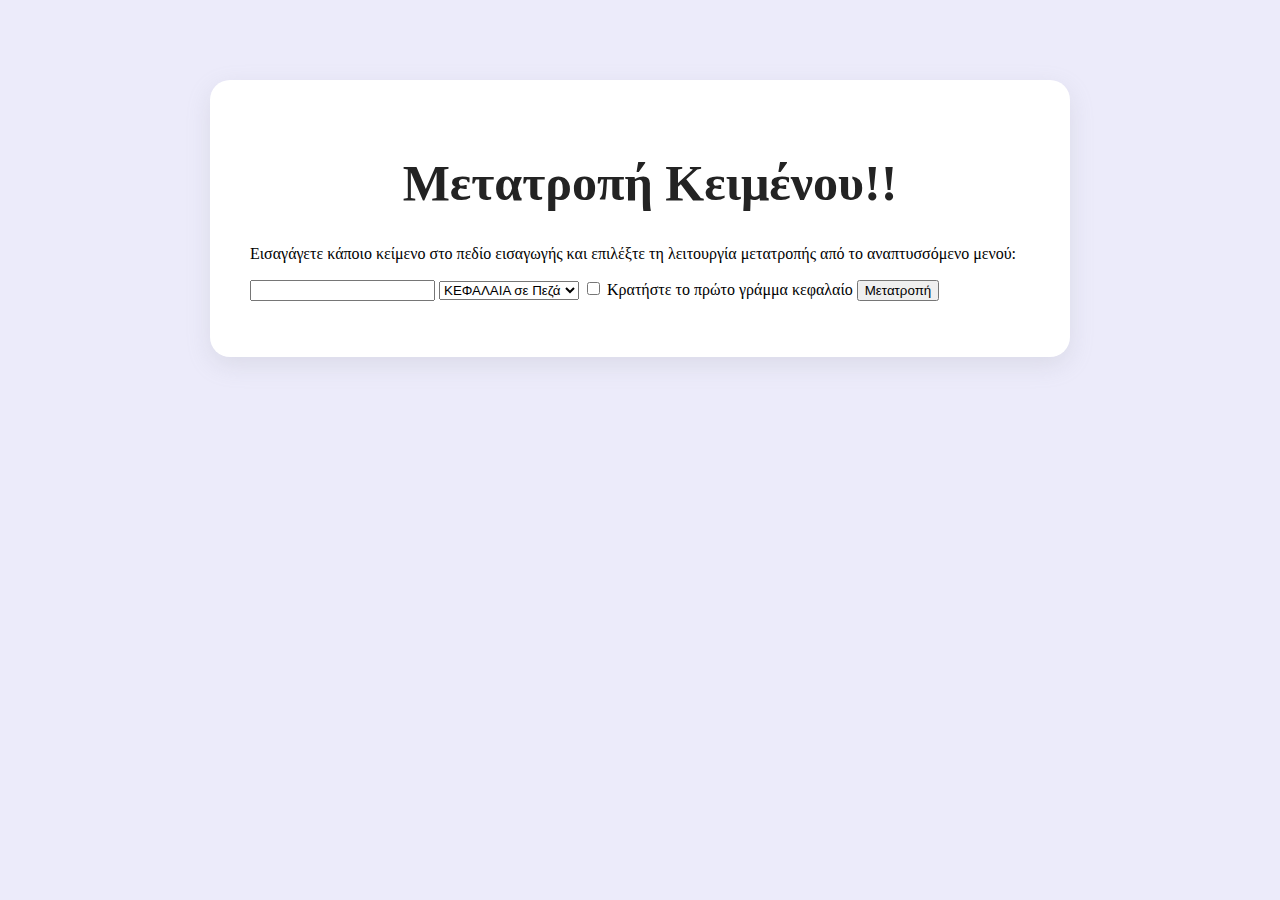
==== index.html @ 20ceb594 "1rst" ====
<!DOCTYPE html>
<html>
<head>
  <title>Text Converter</title>
  <link rel="stylesheet" href="style.css">

</head>
<body>
    <div id="convertapp">
  <h1 id="header">Μετατροπή Κειμένου!!</h1>
  <p>Εισαγάγετε κάποιο κείμενο στο πεδίο εισαγωγής και επιλέξτε τη λειτουργία μετατροπής από το αναπτυσσόμενο μενού:</p>
  <input type="textarea" id="inputText">
  <select id="conversionMode">
    <option value="lowercase">ΚΕΦΑΛΑΙΑ σε Πεζά</option>
    <option value="capitalized">Πεζά σε ΚΕΦΑΛΑΙΑ</option>
  </select>
  <label id="labelFirstLetter"><input type="checkbox" id="keepFirstLetterCapitalized"> Κρατήστε το πρώτο γράμμα κεφαλαίο</label>
  <button onclick="convertText()">Μετατροπή</button>
  <p id="output"></p>
</div>
<script src="index.js"></script>
</body>
</html>
---- style.css ----
body {
background-color: #ECEBFA;
font-family: 'Open sans';
display: flex;
flex-direction: column;
align-items: center;
justify-content: center;
align-content: center;
margin-top: 40px;
}



h1 {
    font-size: 50px;
}


#convertapp{
    width: 780px;
    padding: 40px;
    background-color: #ffffff;
    border-radius: 20px;
    margin-top: 40px;
    box-shadow: rgb(149 157 165 / 20%) 0px 8px 24px;
}

h1#header{
    color: #232323;
    margin-left: 20px;
    position: relative;
    display: flex;
    justify-content: center;
}
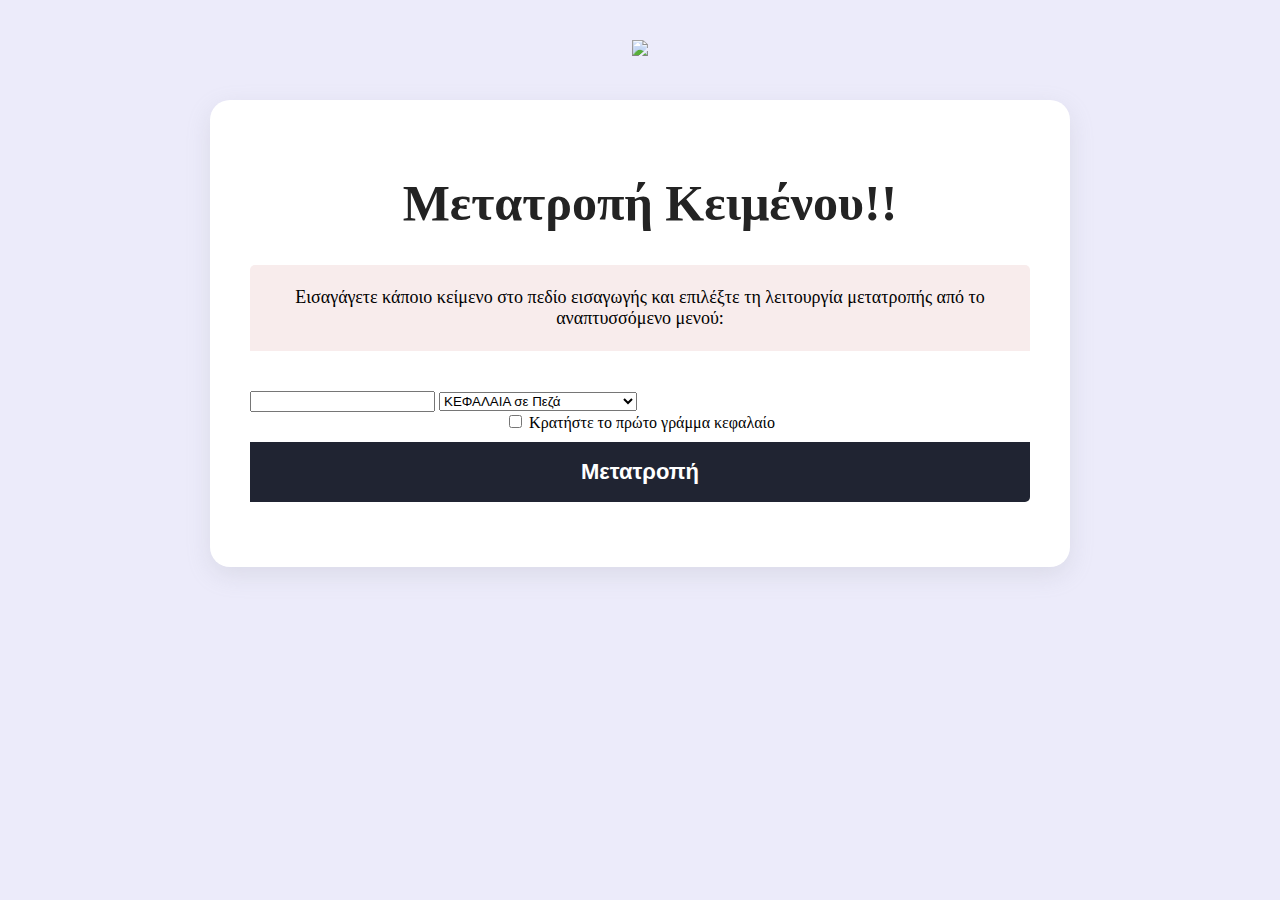
==== commit dc631fa6: "v2" ====
--- a/index.html
+++ b/index.html
@@ -6,16 +6,19 @@
 
 </head>
 <body>
+  <a href="/"><img id="logo" src="https://terms.darc.ai/images/darc_logo.png" /></a>
     <div id="convertapp">
   <h1 id="header">Μετατροπή Κειμένου!!</h1>
-  <p>Εισαγάγετε κάποιο κείμενο στο πεδίο εισαγωγής και επιλέξτε τη λειτουργία μετατροπής από το αναπτυσσόμενο μενού:</p>
-  <input type="textarea" id="inputText">
+  <p id="details">Εισαγάγετε κάποιο κείμενο στο πεδίο εισαγωγής και επιλέξτε τη λειτουργία μετατροπής από το αναπτυσσόμενο μενού:</p>
+  <input type="textarea" id="inputText" rows="4" cols="50">
   <select id="conversionMode">
     <option value="lowercase">ΚΕΦΑΛΑΙΑ σε Πεζά</option>
     <option value="capitalized">Πεζά σε ΚΕΦΑΛΑΙΑ</option>
+    <option value="toSentenceCase">Σε ΚΕΦΑΛΑΙΑ μετά απο τελία</option>
+    <option value="titled">Σε Κεφαλαία</option>
   </select>
   <label id="labelFirstLetter"><input type="checkbox" id="keepFirstLetterCapitalized"> Κρατήστε το πρώτο γράμμα κεφαλαίο</label>
-  <button onclick="convertText()">Μετατροπή</button>
+  <button id="btn-submit" onclick="convertText()">Μετατροπή</button>
   <p id="output"></p>
 </div>
 <script src="index.js"></script>
--- a/style.css
+++ b/style.css
@@ -26,6 +26,47 @@
     box-shadow: rgb(149 157 165 / 20%) 0px 8px 24px;
 }
 
+#details{
+    font-size: 18px;
+    background: #F8ECEC none repeat scroll 0% 0%;
+    color: black;
+    padding: 22px 25px;
+    border-radius: 5px 5px 0px 0px;
+    margin: auto;
+    text-shadow: none;
+    text-align: center;
+}
+
+p#details{
+    margin-bottom: 40px;
+}
+
+#labelFirstLetter{
+    display: block;
+    text-align: center;
+
+}
+
+
+#btn-submit{
+    background-color: #202432;
+    color: #fff;
+    text-align: center;
+    width: 100%;
+    border: 0;
+    padding: 17px 25px;
+    border-radius: 0 0 5px;
+    cursor: pointer;
+    margin-top: 10px;
+    font-size: 22px;
+    font-weight: bold;
+}
+
+#output{
+text-align: center;
+font-size: 25px;
+}
+
 h1#header{
     color: #232323;
     margin-left: 20px;
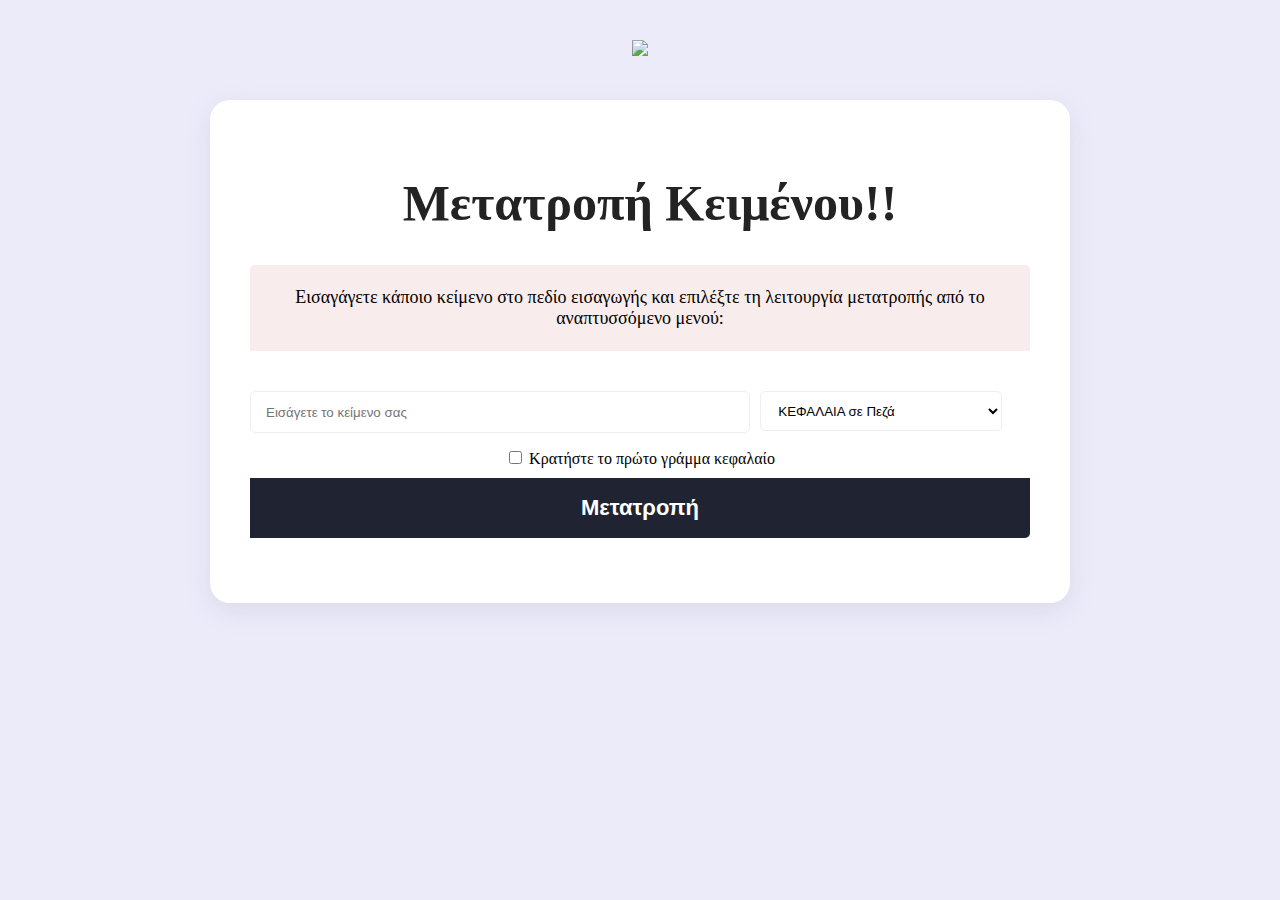
==== commit 545d8047: "New features and final desktop css" ====
--- a/index.html
+++ b/index.html
@@ -1,26 +1,33 @@
 <!DOCTYPE html>
 <html>
+
 <head>
   <title>Text Converter</title>
   <link rel="stylesheet" href="style.css">
 
 </head>
+
 <body>
   <a href="/"><img id="logo" src="https://terms.darc.ai/images/darc_logo.png" /></a>
-    <div id="convertapp">
-  <h1 id="header">Μετατροπή Κειμένου!!</h1>
-  <p id="details">Εισαγάγετε κάποιο κείμενο στο πεδίο εισαγωγής και επιλέξτε τη λειτουργία μετατροπής από το αναπτυσσόμενο μενού:</p>
-  <input type="textarea" id="inputText" rows="4" cols="50">
-  <select id="conversionMode">
-    <option value="lowercase">ΚΕΦΑΛΑΙΑ σε Πεζά</option>
-    <option value="capitalized">Πεζά σε ΚΕΦΑΛΑΙΑ</option>
-    <option value="toSentenceCase">Σε ΚΕΦΑΛΑΙΑ μετά απο τελία</option>
-    <option value="titled">Σε Κεφαλαία</option>
-  </select>
-  <label id="labelFirstLetter"><input type="checkbox" id="keepFirstLetterCapitalized"> Κρατήστε το πρώτο γράμμα κεφαλαίο</label>
-  <button id="btn-submit" onclick="convertText()">Μετατροπή</button>
-  <p id="output"></p>
-</div>
-<script src="index.js"></script>
+  <div id="convertapp">
+    <h1 id="header">Μετατροπή Κειμένου!!</h1>
+    <p id="details">Εισαγάγετε κάποιο κείμενο στο πεδίο εισαγωγής και επιλέξτε τη λειτουργία μετατροπής από το
+      αναπτυσσόμενο μενού:</p>
+    <input type="textarea" placeholder="Εισάγετε το κείμενο σας" id="inputText" rows="4" cols="50">
+    <select id="conversionMode">
+      <option value="lowercase">ΚΕΦΑΛΑΙΑ σε Πεζά</option>
+      <option value="capitalized">Πεζά σε ΚΕΦΑΛΑΙΑ</option>
+      <option value="toSentenceCase">ΚΕΦΑΛΑΙΑ μετά την τελία</option>
+      <option value="titled">ΠεζοΚεφαλαία</option>
+    </select>
+    <div class="labelFirstLetterdiv">
+      <label id="labelFirstLetter"><input type="checkbox" id="keepFirstLetterCapitalized"> Κρατήστε το πρώτο γράμμα
+        κεφαλαίο</label>
+    </div>
+    <button id="btn-submit" onclick="convertText()">Μετατροπή</button>
+    <p id="output"></p>
+  </div>
+  <script src="index.js"></script>
 </body>
-</html>
+
+</html>--- a/style.css
+++ b/style.css
@@ -16,6 +16,51 @@
     font-size: 50px;
 }
 
+select {
+    /* Reset */
+    border: 1px solid #eee;
+    outline: 0;
+    /* Personalize */
+    height: 3em;
+    padding: 0 4em 0 1em;
+    background: white;
+    color: black;
+    border-radius: 5px;
+    cursor: pointer;
+    margin-left: 10px;
+    
+    /* Remove focus outline */
+}
+    select:focus {
+      outline: none;
+    }
+
+    select::-ms-expand {
+      display: none;
+    }
+  
+
+  option {
+    color: black;
+    background-color: white;
+  }
+
+  .labelFirstLetterdiv{
+    display: flex;
+    justify-content:center;
+    align-items: center;
+    width: 100%;
+  }
+
+#inputText{
+    border-radius: 5px;
+    border: 1px solid #eee;
+    margin-bottom: 15px;
+    width: 60%;
+    height: 40px;
+    float: left;
+    padding: 0px 15px;
+}
 
 #convertapp{
     width: 780px;
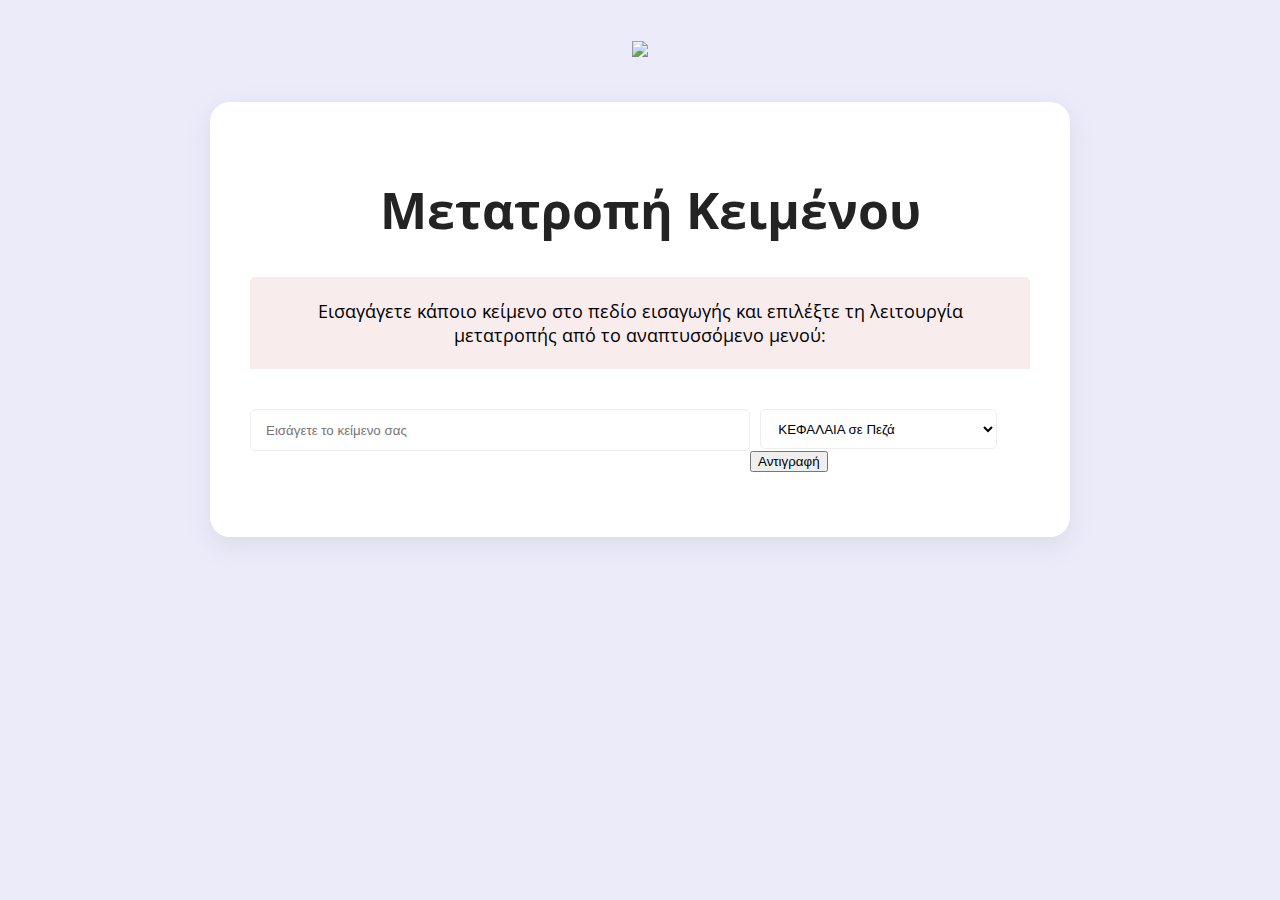
==== commit e785937a: "Update index.html" ====
--- a/index.html
+++ b/index.html
@@ -1,33 +1,33 @@
+
 <!DOCTYPE html>
 <html>
 
 <head>
-  <title>Text Converter</title>
-  <link rel="stylesheet" href="style.css">
-
+    <title>Text Converter</title>
+    <link rel="stylesheet" href="style.css">
+    <meta http-equiv="content-type" content="text/html;charset=UTF-8" />
+    <link rel="preconnect" href="https://fonts.googleapis.com">
+    <link rel="preconnect" href="https://fonts.gstatic.com" crossorigin>
+    <link href="https://fonts.googleapis.com/css2?family=Open+Sans:ital,wght@0,300;0,400;0,500;0,600;0,700;0,800;1,300;1,400;1,500;1,600;1,700;1,800&display=swap" rel="stylesheet">
 </head>
 
 <body>
-  <a href="/"><img id="logo" src="https://terms.darc.ai/images/darc_logo.png" /></a>
-  <div id="convertapp">
-    <h1 id="header">Μετατροπή Κειμένου!!</h1>
-    <p id="details">Εισαγάγετε κάποιο κείμενο στο πεδίο εισαγωγής και επιλέξτε τη λειτουργία μετατροπής από το
-      αναπτυσσόμενο μενού:</p>
-    <input type="textarea" placeholder="Εισάγετε το κείμενο σας" id="inputText" rows="4" cols="50">
-    <select id="conversionMode">
+    <a href="/"><img id="logo" src="https://terms.darc.ai/images/darc_logo.png" /></a>
+    <div id="convertapp">
+        <h1 id="header">Μετατροπή Κειμένου</h1>
+        <p id="details">Εισαγάγετε κάποιο κείμενο στο πεδίο εισαγωγής και επιλέξτε τη λειτουργία μετατροπής από το αναπτυσσόμενο μενού:</p>
+        <input type="textarea" placeholder="Εισάγετε το κείμενο σας" id="inputText" rows="4" cols="50">
+        <select id="conversionMode" onchange="if (!window.__cfRLUnblockHandlers) return false; convertText()" data-cf-modified-9d2a77760784d703155f03e9-="">
       <option value="lowercase">ΚΕΦΑΛΑΙΑ σε Πεζά</option>
       <option value="capitalized">Πεζά σε ΚΕΦΑΛΑΙΑ</option>
-      <option value="toSentenceCase">ΚΕΦΑΛΑΙΑ μετά την τελία</option>
+      <option value="toSentenceCase">Κεφαλαίο μετά την τελεία</option>
       <option value="titled">ΠεζοΚεφαλαία</option>
     </select>
-    <div class="labelFirstLetterdiv">
-      <label id="labelFirstLetter"><input type="checkbox" id="keepFirstLetterCapitalized"> Κρατήστε το πρώτο γράμμα
-        κεφαλαίο</label>
+
+        <button id="btn-copy" onclick="if (!window.__cfRLUnblockHandlers) return false; copyText()" data-cf-modified-9d2a77760784d703155f03e9-="">Αντιγραφή</button>
+        <p id="output"></p>
     </div>
-    <button id="btn-submit" onclick="convertText()">Μετατροπή</button>
-    <p id="output"></p>
-  </div>
-  <script src="index.js"></script>
-</body>
+    <script src="index.js" type="9d2a77760784d703155f03e9-text/javascript"></script>
+<script src="/cdn-cgi/scripts/7d0fa10a/cloudflare-static/rocket-loader.min.js" data-cf-settings="9d2a77760784d703155f03e9-|49" defer></script></body>
 
-</html>+</html>
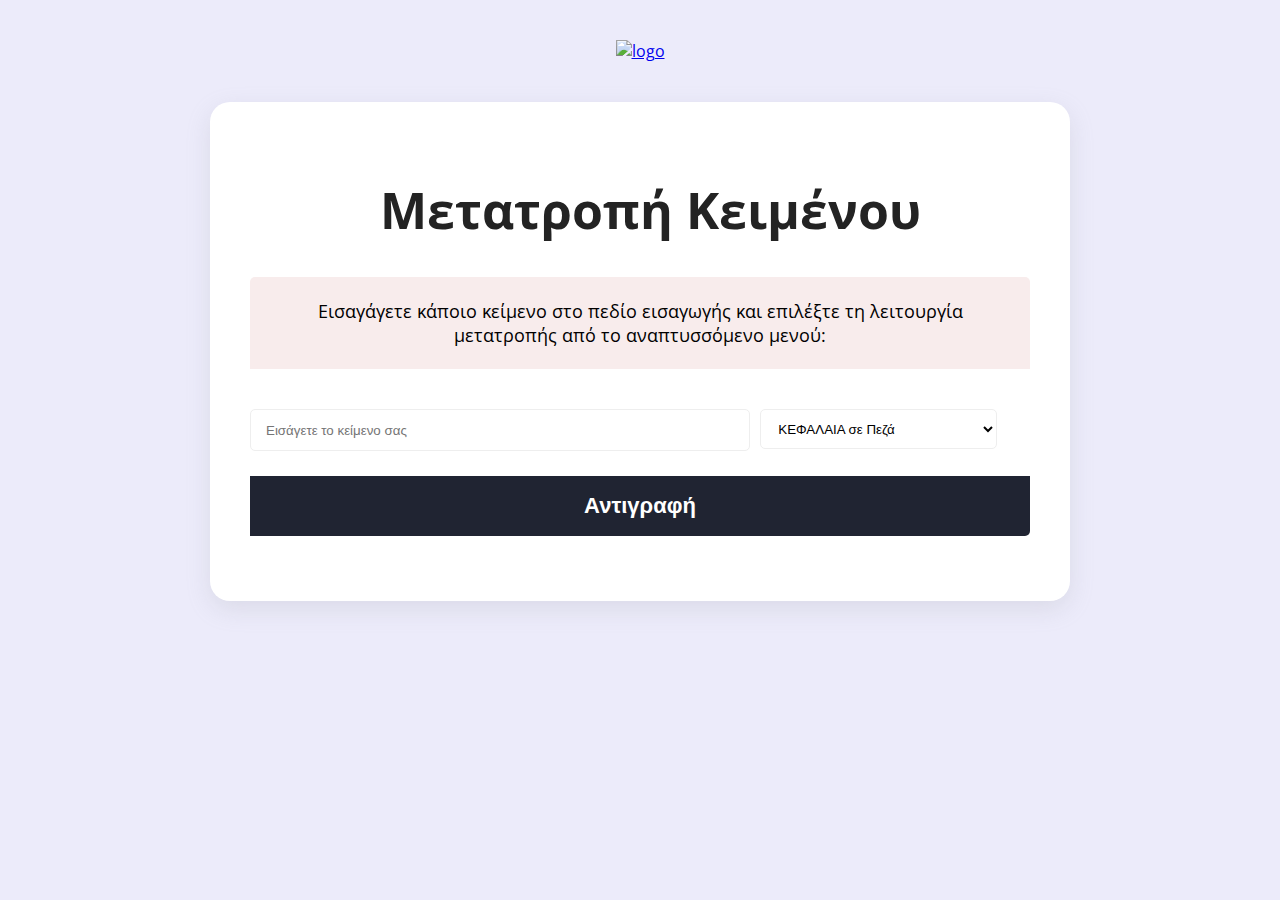
==== commit f694a9dc: "Small fixes" ====
--- a/index.html
+++ b/index.html
@@ -12,7 +12,7 @@
 </head>
 
 <body>
-    <a href="/"><img id="logo" src="https://terms.darc.ai/images/darc_logo.png" /></a>
+    <a href="/"><img alt="logo" src="https://terms.darc.ai/images/darc_logo.png" /></a>
     <div id="convertapp">
         <h1 id="header">Μετατροπή Κειμένου</h1>
         <p id="details">Εισαγάγετε κάποιο κείμενο στο πεδίο εισαγωγής και επιλέξτε τη λειτουργία μετατροπής από το αναπτυσσόμενο μενού:</p>
@@ -28,6 +28,5 @@
         <p id="output"></p>
     </div>
     <script src="index.js" type="9d2a77760784d703155f03e9-text/javascript"></script>
-<script src="/cdn-cgi/scripts/7d0fa10a/cloudflare-static/rocket-loader.min.js" data-cf-settings="9d2a77760784d703155f03e9-|49" defer></script></body>
 
-</html>
+</html>--- a/style.css
+++ b/style.css
@@ -1,16 +1,13 @@
-
 body {
-background-color: #ECEBFA;
-font-family: 'Open sans';
-display: flex;
-flex-direction: column;
-align-items: center;
-justify-content: center;
-align-content: center;
-margin-top: 40px;
+    background-color: #ECEBFA;
+    font-family: 'Open sans';
+    display: flex;
+    flex-direction: column;
+    align-items: center;
+    justify-content: center;
+    align-content: center;
+    margin-top: 40px;
 }
-
-
 
 h1 {
     font-size: 50px;
@@ -28,31 +25,30 @@
     border-radius: 5px;
     cursor: pointer;
     margin-left: 10px;
-    
     /* Remove focus outline */
 }
-    select:focus {
-      outline: none;
-    }
 
-    select::-ms-expand {
-      display: none;
-    }
-  
+select:focus {
+    outline: none;
+}
 
-  option {
+select::-ms-expand {
+    display: none;
+}
+
+option {
     color: black;
     background-color: white;
-  }
+}
 
-  .labelFirstLetterdiv{
+.labelFirstLetterdiv {
     display: flex;
-    justify-content:center;
+    justify-content: center;
     align-items: center;
     width: 100%;
-  }
+}
 
-#inputText{
+#inputText {
     border-radius: 5px;
     border: 1px solid #eee;
     margin-bottom: 15px;
@@ -62,7 +58,7 @@
     padding: 0px 15px;
 }
 
-#convertapp{
+#convertapp {
     width: 780px;
     padding: 40px;
     background-color: #ffffff;
@@ -71,7 +67,7 @@
     box-shadow: rgb(149 157 165 / 20%) 0px 8px 24px;
 }
 
-#details{
+#details {
     font-size: 18px;
     background: #F8ECEC none repeat scroll 0% 0%;
     color: black;
@@ -82,18 +78,16 @@
     text-align: center;
 }
 
-p#details{
+p#details {
     margin-bottom: 40px;
 }
 
-#labelFirstLetter{
+#labelFirstLetter {
     display: block;
     text-align: center;
-
 }
 
-
-#btn-submit{
+#btn-copy {
     background-color: #202432;
     color: #fff;
     text-align: center;
@@ -107,12 +101,16 @@
     font-weight: bold;
 }
 
-#output{
-text-align: center;
-font-size: 25px;
+button:hover {
+    background-color: #747483 !important;
 }
 
-h1#header{
+#output {
+    text-align: center;
+    font-size: 25px;
+}
+
+h1#header {
     color: #232323;
     margin-left: 20px;
     position: relative;
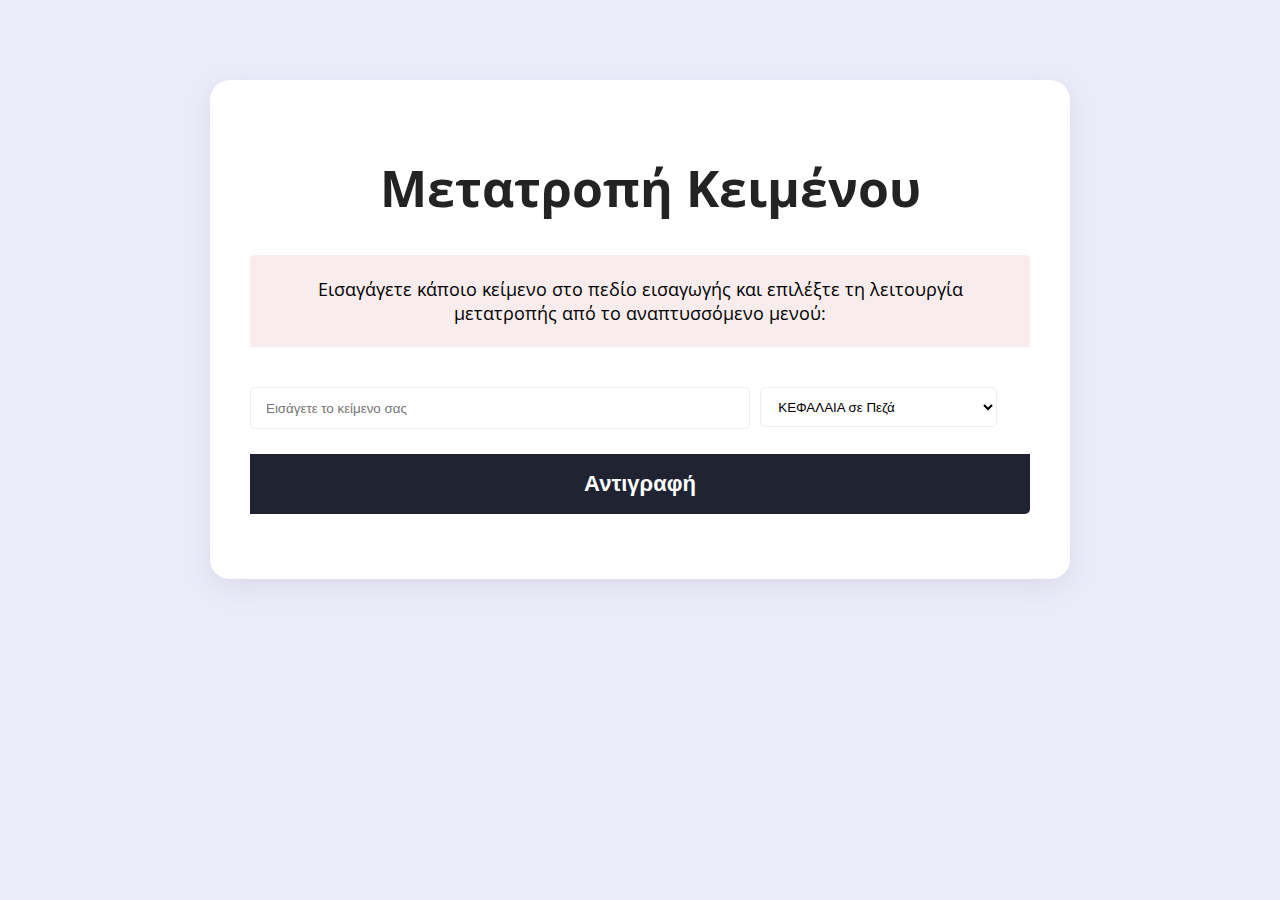
==== commit 24295f30: "Update index.html" ====
--- a/index.html
+++ b/index.html
@@ -12,13 +12,12 @@
 </head>
 
 <body>
-    <a href="/"><img alt="logo" src="https://terms.darc.ai/images/darc_logo.png" /></a>
+   <!-- <a href="/"><img alt="logo" src="https://terms.darc.ai/images/darc_logo.png" /></a> --!>
     <div id="convertapp">
         <h1 id="header">Μετατροπή Κειμένου</h1>
         <p id="details">Εισαγάγετε κάποιο κείμενο στο πεδίο εισαγωγής και επιλέξτε τη λειτουργία μετατροπής από το αναπτυσσόμενο μενού:</p>
         <input type="textarea" placeholder="Εισάγετε το κείμενο σας" id="inputText" rows="4" cols="50">
-        <select id="conversionMode" onchange="if (!window.__cfRLUnblockHandlers) return false; convertText()" data-cf-modified-9d2a77760784d703155f03e9-="">
-      <option value="lowercase">ΚΕΦΑΛΑΙΑ σε Πεζά</option>
+        <select id="conversionMode" onchange="if (false) return false; convertText()">                <option value="lowercase">ΚΕΦΑΛΑΙΑ σε Πεζά</option>
       <option value="capitalized">Πεζά σε ΚΕΦΑΛΑΙΑ</option>
       <option value="toSentenceCase">Κεφαλαίο μετά την τελεία</option>
       <option value="titled">ΠεζοΚεφαλαία</option>
@@ -27,6 +26,7 @@
         <button id="btn-copy" onclick="if (!window.__cfRLUnblockHandlers) return false; copyText()" data-cf-modified-9d2a77760784d703155f03e9-="">Αντιγραφή</button>
         <p id="output"></p>
     </div>
-    <script src="index.js" type="9d2a77760784d703155f03e9-text/javascript"></script>
+    <script src="index.js" type="text/javascript"></script>
 
-</html>+</html>
+
